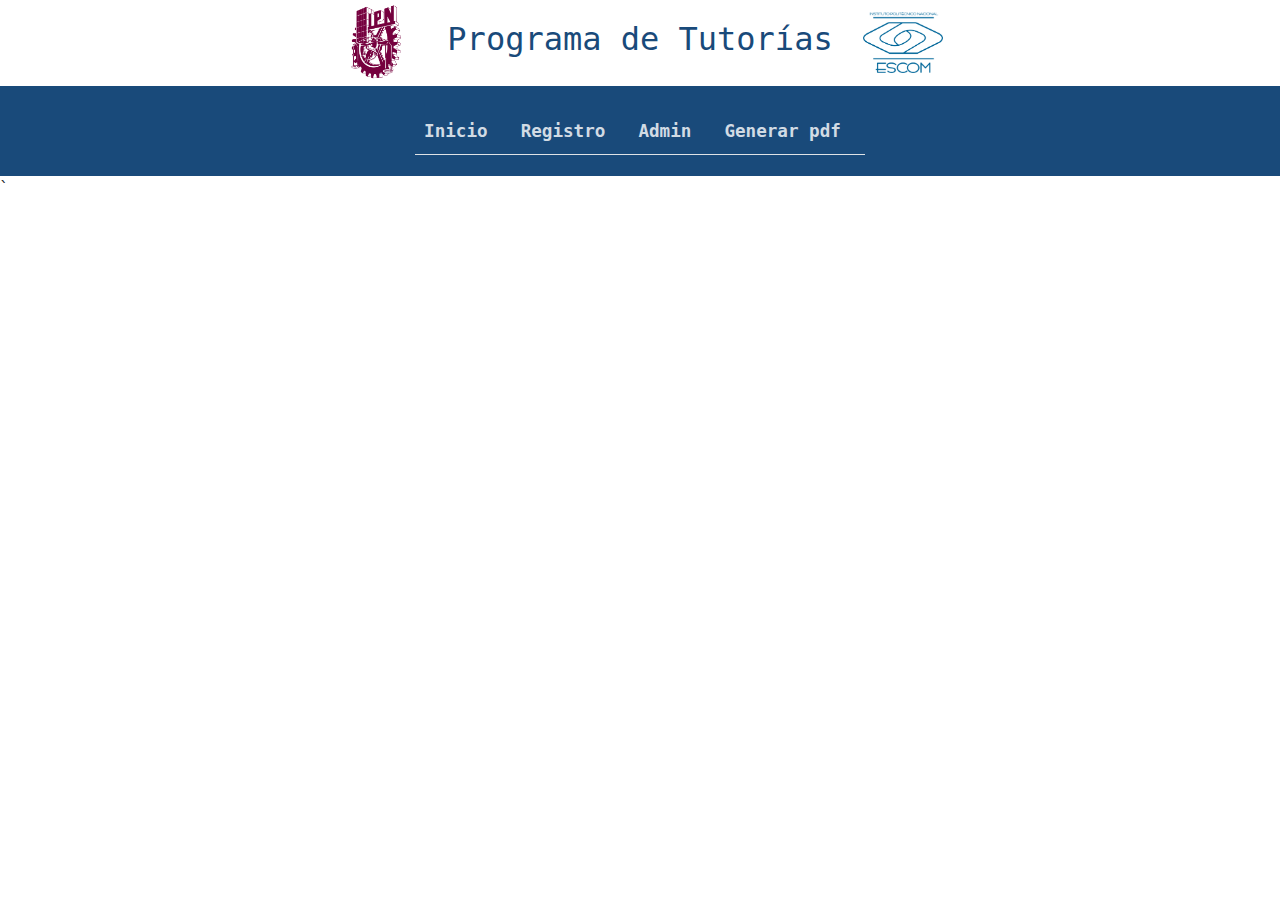
==== index.html @ 2e123101 "Agregando los cambios iniciales" ====
<!DOCTYPE html>
<html lang="en">
<head>
    <meta charset="UTF-8">
    <meta name="viewport" content="width=device-width, initial-scale=1.0">
    <title>Programa de Tutorías</title>
    <link href="https://cdn.jsdelivr.net/npm/bootstrap@5.3.3/dist/css/bootstrap.min.css" rel="stylesheet" integrity="sha384-QWTKZyjpPEjISv5WaRU9OFeRpok6YctnYmDr5pNlyT2bRjXh0JMhjY6hW+ALEwIH" crossorigin="anonymous">
    <script src="https://cdn.jsdelivr.net/npm/bootstrap@5.3.3/dist/js/bootstrap.bundle.min.js" integrity="sha384-YvpcrYf0tY3lHB60NNkmXc5s9fDVZLESaAA55NDzOxhy9GkcIdslK1eN7N6jIeHz" crossorigin="anonymous"></script>
    <link rel="stylesheet" href="assets/css/header.css">
    <link rel="stylesheet" href="assets/css/nav.css">
</head>
<body>
    <header>
        <div class="d-flex align-items-center justify-content-center">
            <img src="assets/images/ipn.png" alt="logo IPN"/>
            <h1 class="title" width="100%"">Programa de Tutorías</h1>
            <img src="assets/images/escom.png" alt="logo ESCOM""/>
        </div>
    </header>
    
    <nav class="navbar navbar-expand-sm nav-content" ng-controller="navSection">
        <div class="container d-flex justify-content-center">
            <button class="navbar-toggler" type="button" data-bs-toggle="collapse" data-bs-target="#collapsibleNavbar">
                <span class="navbar-toggler-icon"></span>
            </button>
            <div class="collapse navbar-collapse justify-content-center" id="collapsibleNavbar">
                <ul class="navbar-nav nav-tabs">
                    <li class="nav-item">
                        <a class="nav-link" href="#"><b>Inicio</b></a>
                    </li>
                    <li class="nav-item">
                        <a class="nav-link" href="#"><b>Registro</b></a>
                    </li>
                    <li class="nav-item">
                        <a class="nav-link" href="#"><b>Admin</b></a>
                    </li>
                    <li class="nav-item">
                        <a class="nav-link" href="#"><b>Generar pdf</b></a>
                    </li>
                </ul>
                </ul>
            </div>
        </div>
        </div>
      </nav>`

    <main>
    </main>

    <footer>
    </footer>
</body>
</html>
---- assets/css/header.css ----
:root {
    --color-1: #d1dbe4; /* Light Blue Grey */
    --color-2: #a3b7ca; /* Silver Lake Blue */
    --color-3: #7593af; /* Dark Sky Blue */
    --color-4: #476f95; /* Steel Blue */
    --color-5: #194a7a; /* Dark Cerulean */
    --bondi-blue: #1E91B3ff;
    --nav-font: "Courier Prime", monospace;
  }

header{
    min-height: 8vh;
}

header  h1{
    font-family: var(--nav-font);
    font-size: 2em;
    color: var(--color-5);
    padding: 10px;  
}

header img{
    width: 80px;
    margin-right: 20px;
    margin-left: 20px;
}
---- assets/css/nav.css ----
:root {
    --color-1: #d1dbe4; /* Light Blue Grey */
    --color-2: #a3b7ca; /* Silver Lake Blue */
    --color-3: #7593af; /* Dark Sky Blue */
    --color-4: #476f95; /* Steel Blue */
    --color-5: #194a7a; /* Dark Cerulean */
    --bondi-blue: #1E91B3ff;
    --nav-font: "Courier Prime", monospace;
  }
  
nav{
    min-height: 10vh;
    position: fixed;
    top: 0;
    width: 100%;
    z-index: 1000;
    background-color: var(--color-5);
}

.nav-link{
    cursor: pointer;
    font-family: var(--nav-font);
    font-size: 1.1em;
    color: var(--color-1);
    padding: 10px;
    margin-right: 15px;
}
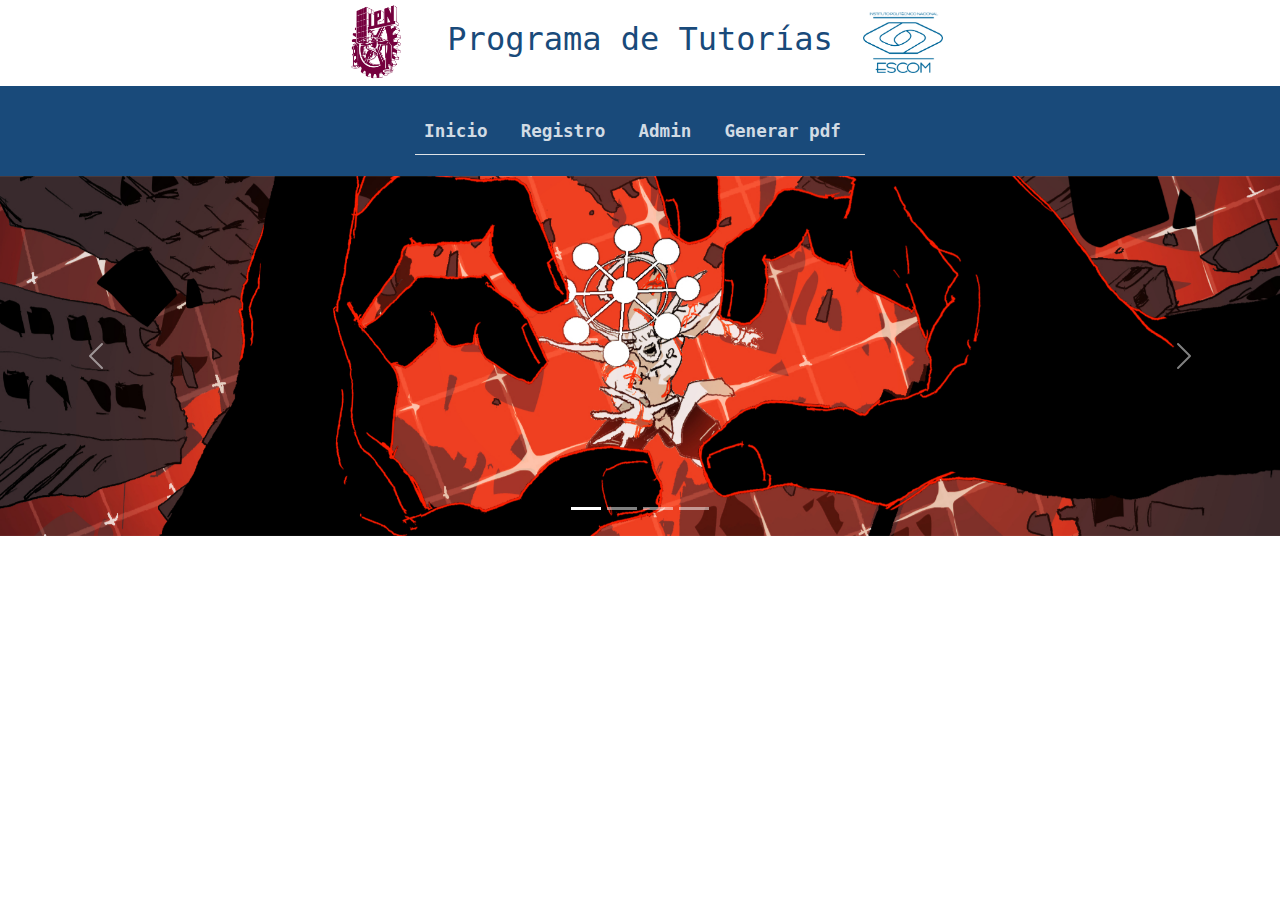
==== commit 2650ae5f: "Arreglando el fijado del navegador de la pagina" ====
--- a/index.html
+++ b/index.html
@@ -1,53 +1,103 @@
 <!DOCTYPE html>
 <html lang="en">
+
 <head>
     <meta charset="UTF-8">
     <meta name="viewport" content="width=device-width, initial-scale=1.0">
     <title>Programa de Tutorías</title>
-    <link href="https://cdn.jsdelivr.net/npm/bootstrap@5.3.3/dist/css/bootstrap.min.css" rel="stylesheet" integrity="sha384-QWTKZyjpPEjISv5WaRU9OFeRpok6YctnYmDr5pNlyT2bRjXh0JMhjY6hW+ALEwIH" crossorigin="anonymous">
-    <script src="https://cdn.jsdelivr.net/npm/bootstrap@5.3.3/dist/js/bootstrap.bundle.min.js" integrity="sha384-YvpcrYf0tY3lHB60NNkmXc5s9fDVZLESaAA55NDzOxhy9GkcIdslK1eN7N6jIeHz" crossorigin="anonymous"></script>
+    <link href="https://cdn.jsdelivr.net/npm/bootstrap@5.3.3/dist/css/bootstrap.min.css" rel="stylesheet"
+        integrity="sha384-QWTKZyjpPEjISv5WaRU9OFeRpok6YctnYmDr5pNlyT2bRjXh0JMhjY6hW+ALEwIH" crossorigin="anonymous">
+    <script src="https://cdn.jsdelivr.net/npm/bootstrap@5.3.3/dist/js/bootstrap.bundle.min.js"
+        integrity="sha384-YvpcrYf0tY3lHB60NNkmXc5s9fDVZLESaAA55NDzOxhy9GkcIdslK1eN7N6jIeHz"
+        crossorigin="anonymous"></script>
     <link rel="stylesheet" href="assets/css/header.css">
     <link rel="stylesheet" href="assets/css/nav.css">
+    <link rel="stylesheet" href="assets/css/main.css">
 </head>
+
 <body>
     <header>
         <div class="d-flex align-items-center justify-content-center">
-            <img src="assets/images/ipn.png" alt="logo IPN"/>
+            <img src="assets/images/ipn.png" alt="logo IPN" />
             <h1 class="title" width="100%"">Programa de Tutorías</h1>
-            <img src="assets/images/escom.png" alt="logo ESCOM""/>
+            <img src=" assets/images/escom.png" alt="logo ESCOM""/>
         </div>
     </header>
     
-    <nav class="navbar navbar-expand-sm nav-content" ng-controller="navSection">
-        <div class="container d-flex justify-content-center">
-            <button class="navbar-toggler" type="button" data-bs-toggle="collapse" data-bs-target="#collapsibleNavbar">
-                <span class="navbar-toggler-icon"></span>
-            </button>
-            <div class="collapse navbar-collapse justify-content-center" id="collapsibleNavbar">
-                <ul class="navbar-nav nav-tabs">
-                    <li class="nav-item">
-                        <a class="nav-link" href="#"><b>Inicio</b></a>
-                    </li>
-                    <li class="nav-item">
-                        <a class="nav-link" href="#"><b>Registro</b></a>
-                    </li>
-                    <li class="nav-item">
-                        <a class="nav-link" href="#"><b>Admin</b></a>
-                    </li>
-                    <li class="nav-item">
-                        <a class="nav-link" href="#"><b>Generar pdf</b></a>
-                    </li>
-                </ul>
-                </ul>
-            </div>
+    <nav class=" navbar navbar-expand-sm nav-content" ng-controller="navSection">
+                <div class="container d-flex justify-content-center">
+                    <button class="navbar-toggler" type="button" data-bs-toggle="collapse"
+                        data-bs-target="#collapsibleNavbar" aria-controls="collapsibleNavbar" aria-expanded="false"
+                        aria-label="Toggle navigation">
+                        <span class="navbar-toggler-icon"></span>
+                        <span class="navbar-toggler-text">Menú desplegable</span>
+                    </button>
+                    <div class="collapse navbar-collapse justify-content-center" id="collapsibleNavbar">
+                        <ul class="navbar-nav nav-tabs">
+                            <li class="nav-item">
+                                <a class="nav-link" href="#"><b>Inicio</b></a>
+                            </li>
+                            <li class="nav-item">
+                                <a class="nav-link" href="#"><b>Registro</b></a>
+                            </li>
+                            <li class="nav-item">
+                                <a class="nav-link" href="#"><b>Admin</b></a>
+                            </li>
+                            <li class="nav-item">
+                                <a class="nav-link" href="#"><b>Generar pdf</b></a>
+                            </li>
+                        </ul>
+                        </ul>
+                    </div>
+                </div>
         </div>
-        </div>
-      </nav>`
+        </nav>
 
-    <main>
-    </main>
+        <main>
+            <!-- Carrusel -->
+            <section id="home">
+                <div id="info-tutorias" class="carousel slide" data-bs-ride="carousel">
 
-    <footer>
-    </footer>
+                    <!-- Indicadores -->
+                    <div class="carousel-indicators">
+                        <button type="button" data-bs-target="#info-tutorias" data-bs-slide-to="0"
+                            class="active"></button>
+                        <button type="button" data-bs-target="#info-tutorias" data-bs-slide-to="1"></button>
+                        <button type="button" data-bs-target="#info-tutorias" data-bs-slide-to="2"></button>
+                        <button type="button" data-bs-target="#info-tutorias" data-bs-slide-to="3"></button>
+                    </div>
+
+                    <!-- El carrusel -->
+                    <div class="carousel-inner">
+                        <div class="carousel-item active">
+                            <img src="assets/images/test2.jpg" alt="voluntariado 1" class="d-block w-100">
+                        </div>
+                        <div class="carousel-item">
+                            <img src="assets/images/test2.jpg" alt="voluntariado 1" class="d-block w-100">
+                        </div>
+                        <div class="carousel-item">
+                            <img src="assets/images/test2.jpg" alt="voluntariado 1" class="d-block w-100">
+                        </div>
+                        <div class="carousel-item">
+                            <img src="assets/images/test2.jpg" alt="voluntariado 1" class="d-block w-100">
+                        </div>
+                    </div>
+                    <!-- Controles izquierdos y derechos -->
+                    <button class="carousel-control-prev" type="button" data-bs-target="#info-tutorias"
+                        data-bs-slide="prev">
+                        <span class="carousel-control-prev-icon"></span>
+                    </button>
+                    <button class="carousel-control-next" type="button" data-bs-target="#info-tutorias"
+                        data-bs-slide="next">
+                        <span class="carousel-control-next-icon"></span>
+                    </button>
+                </div>
+            </section>
+        </main>
+
+        <footer>
+        </footer>
+        <script src="assets/js/navbar.js"></script>
 </body>
+
 </html>--- a/assets/css/nav.css
+++ b/assets/css/nav.css
@@ -10,11 +10,21 @@
   
 nav{
     min-height: 10vh;
-    position: fixed;
-    top: 0;
     width: 100%;
     z-index: 1000;
     background-color: var(--color-5);
+}
+
+.fixed-nav{
+    position: fixed;
+    top: 0;
+    left: 0;
+    width: 100%;
+    z-index: 1000;
+}
+
+.top-bar{
+    top: 10vh;
 }
 
 .nav-link{
@@ -25,3 +35,25 @@
     padding: 10px;
     margin-right: 15px;
 }
+
+
+.navbar-toggler {
+    border: 2px solid var(--color-3); /* Add your custom border color and style */
+    border-radius: 5px; /* Optional: Add border radius */
+}
+
+.navbar-toggler-icon {
+    background-image: none; /* Remove default icon */
+}
+
+.navbar-toggler-icon::before {
+    content: '\2630'; /* Unicode for hamburger icon */
+    font-family: var(--nav-font);
+    font-size: 1rem;
+    color: var(--color-1); /* Change to your desired icon color */
+}
+
+.navbar-toggler-text {
+    font-size: 1rem;
+    color: var(--color-1); /* Change to your desired text color */
+}--- a/assets/css/main.css
+++ b/assets/css/main.css
@@ -0,0 +1,9 @@
+/* Carousel */
+.carousel-inner {
+    height: 40vh;
+}
+
+.carousel-inner img {
+    height: 40vh;
+    object-fit: cover;
+}
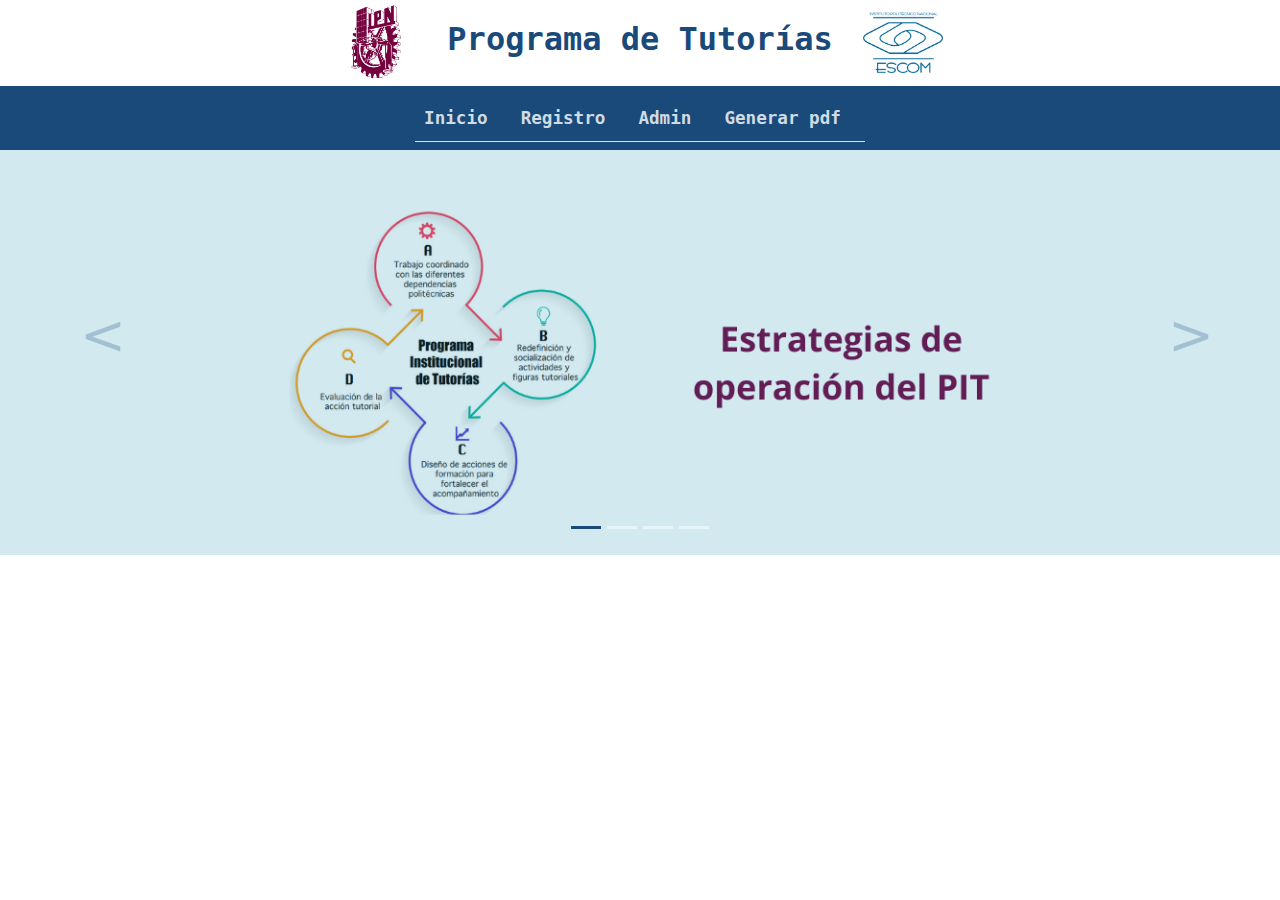
==== commit 3e3561f4: "Agregando cosas final" ====
--- a/index.html
+++ b/index.html
@@ -18,9 +18,9 @@
 <body>
     <header>
         <div class="d-flex align-items-center justify-content-center">
-            <img src="assets/images/ipn.png" alt="logo IPN" />
-            <h1 class="title" width="100%"">Programa de Tutorías</h1>
-            <img src=" assets/images/escom.png" alt="logo ESCOM""/>
+            <img src="assets/images/logos/ipn.png" alt="logo IPN" />
+            <h1 class="title" width="100%""><strong>Programa de Tutorías</strong></h1>
+            <img src=" assets/images/logos/escom.png" alt="logo ESCOM""/>
         </div>
     </header>
     
@@ -47,15 +47,13 @@
                                 <a class="nav-link" href="#"><b>Generar pdf</b></a>
                             </li>
                         </ul>
-                        </ul>
                     </div>
                 </div>
         </div>
         </nav>
-
-        <main>
+        <div id="main"></div>
             <!-- Carrusel -->
-            <section id="home">
+            <section id="slider">
                 <div id="info-tutorias" class="carousel slide" data-bs-ride="carousel">
 
                     <!-- Indicadores -->
@@ -70,16 +68,16 @@
                     <!-- El carrusel -->
                     <div class="carousel-inner">
                         <div class="carousel-item active">
-                            <img src="assets/images/test2.jpg" alt="voluntariado 1" class="d-block w-100">
+                            <img src="assets/images/tutorias_slider/estrategias.png" alt="Estrategias del PIT" class="d-block w-100">
                         </div>
                         <div class="carousel-item">
-                            <img src="assets/images/test2.jpg" alt="voluntariado 1" class="d-block w-100">
+                            <img src="assets/images/tutorias_slider/figuras.png" alt="Figuras participantes en el PIT" class="d-block w-100">
                         </div>
                         <div class="carousel-item">
-                            <img src="assets/images/test2.jpg" alt="voluntariado 1" class="d-block w-100">
+                            <img src="assets/images/tutorias_slider/p-accion.png" alt="Plan de acción del PIT" class="d-block w-100">
                         </div>
                         <div class="carousel-item">
-                            <img src="assets/images/test2.jpg" alt="voluntariado 1" class="d-block w-100">
+                            <img src="assets/images/tutorias_slider/intervencion.png" alt="Momentos d eintervención" class="d-block w-100">
                         </div>
                     </div>
                     <!-- Controles izquierdos y derechos -->
@@ -93,7 +91,15 @@
                     </button>
                 </div>
             </section>
-        </main>
+            <section class="" id="informacion">
+                <div id="objetivoG"></div>
+                <div id="objetivoE"></div>
+                <div id="modalidad"></div>
+                <div id="intervencion"></div>
+                <div id="modelosAtencion"></div>
+                <div id="areasIntervencion"></div>
+            </section>
+    </main>
 
         <footer>
         </footer>
--- a/assets/css/header.css
+++ b/assets/css/header.css
@@ -23,4 +23,24 @@
     width: 80px;
     margin-right: 20px;
     margin-left: 20px;
+}
+
+@media only screen and (max-width: 780px) and (min-width: 450px){
+    header  h1{
+        font-size: 1.3em;
+    }
+
+    header img{
+        width: 60px;
+    }
+}
+
+@media only screen and (max-width: 449px){
+    header  h1{
+        font-size: 1em;
+    }
+
+    header img{
+        width: 50px;
+    }
 }--- a/assets/css/nav.css
+++ b/assets/css/nav.css
@@ -9,7 +9,7 @@
   }
   
 nav{
-    min-height: 10vh;
+    min-height: 7vh;
     width: 100%;
     z-index: 1000;
     background-color: var(--color-5);
@@ -36,24 +36,26 @@
     margin-right: 15px;
 }
 
-
 .navbar-toggler {
-    border: 2px solid var(--color-3); /* Add your custom border color and style */
-    border-radius: 5px; /* Optional: Add border radius */
-}
-
-.navbar-toggler-icon {
-    background-image: none; /* Remove default icon */
-}
-
-.navbar-toggler-icon::before {
-    content: '\2630'; /* Unicode for hamburger icon */
-    font-family: var(--nav-font);
-    font-size: 1rem;
-    color: var(--color-1); /* Change to your desired icon color */
+    border: 1px solid var(--color-3);
+    border-radius: 5px; 
 }
 
 .navbar-toggler-text {
     font-size: 1rem;
-    color: var(--color-1); /* Change to your desired text color */
+    color: var(--color-1); 
+}
+
+.navbar-toggler-icon {
+    background-image: url("data:image/svg+xml;charset=utf8,%3Csvg viewBox='0 0 32 32' xmlns='http://www.w3.org/2000/svg'%3E%3Cpath stroke='rgba(255,255,255, 0.5)' stroke-width='2' stroke-linecap='round' stroke-miterlimit='10' d='M4 8h24M4 16h24M4 24h24'/%3E%3C/svg%3E");
+  }
+  
+  .navbar-toggler:focus,
+  .navbar-toggler:active {
+      outline: none;
+      box-shadow: none;
+  }  
+
+@media only screen and (max-width: 575px){
+.nav-link{font-size: 0.8em;}
 }--- a/assets/css/main.css
+++ b/assets/css/main.css
@@ -1,9 +1,84 @@
-/* Carousel */
+:root {
+    --color-1: #d1dbe4; /* Light Blue Grey */
+    --color-2: #a3b7ca; /* Silver Lake Blue */
+    --color-3: #7593af; /* Dark Sky Blue */
+    --color-4: #476f95; /* Steel Blue */
+    --color-5: #194a7a; /* Dark Cerulean */
+    --bondi-blue: #1E91B3ff;
+    --nav-font: "Courier Prime", monospace;
+  }
+
+/* Carrusel de imagenes */
 .carousel-inner {
-    height: 40vh;
+    height: 45vh;
+    background-color: var(--bondi-blue);
 }
 
 .carousel-inner img {
-    height: 40vh;
+    height: 45vh;
     object-fit: cover;
+    opacity: 0.8;
 }
+
+.carousel-indicators .active{
+    background-color: var(--color-5);
+}
+
+
+.carousel-control-prev-icon,
+.carousel-control-next-icon {
+  height: 10vh ;
+  background-size: 100%, 100%;
+  background-image: none;
+  line-height: 1; 
+}
+
+.carousel-control-next-icon:after
+{
+  content: '>';
+  opacity: 0.5;
+  font-size: 55px;
+  color: var(--color-5);
+}
+
+.carousel-control-prev-icon:after {
+  content: '<';
+  opacity: 0.5;
+  font-size: 55px;
+  color: var(--color-5);
+}
+
+@media only screen and (max-width: 780px) and (min-width: 460px) {
+    .carousel-inner {
+        height: 35vh;
+    }
+    
+    .carousel-inner img {
+        height: 35vh;
+    }
+    .carousel-control-next-icon:after, 
+    .carousel-control-prev-icon:after
+    {
+        font-size: 40px;
+    }
+}
+
+
+@media only screen and (max-width: 465px){
+    .carousel-inner {
+        height: 25vh;
+    }
+    
+    .carousel-inner img {
+        height: 25vh;
+    }
+    .carousel-control-next-icon:after, 
+    .carousel-control-prev-icon:after
+    {
+        font-size: 25px;
+    }
+    .carousel-control-prev-icon,
+    .carousel-control-next-icon {
+        height: 5vh ;
+    }
+}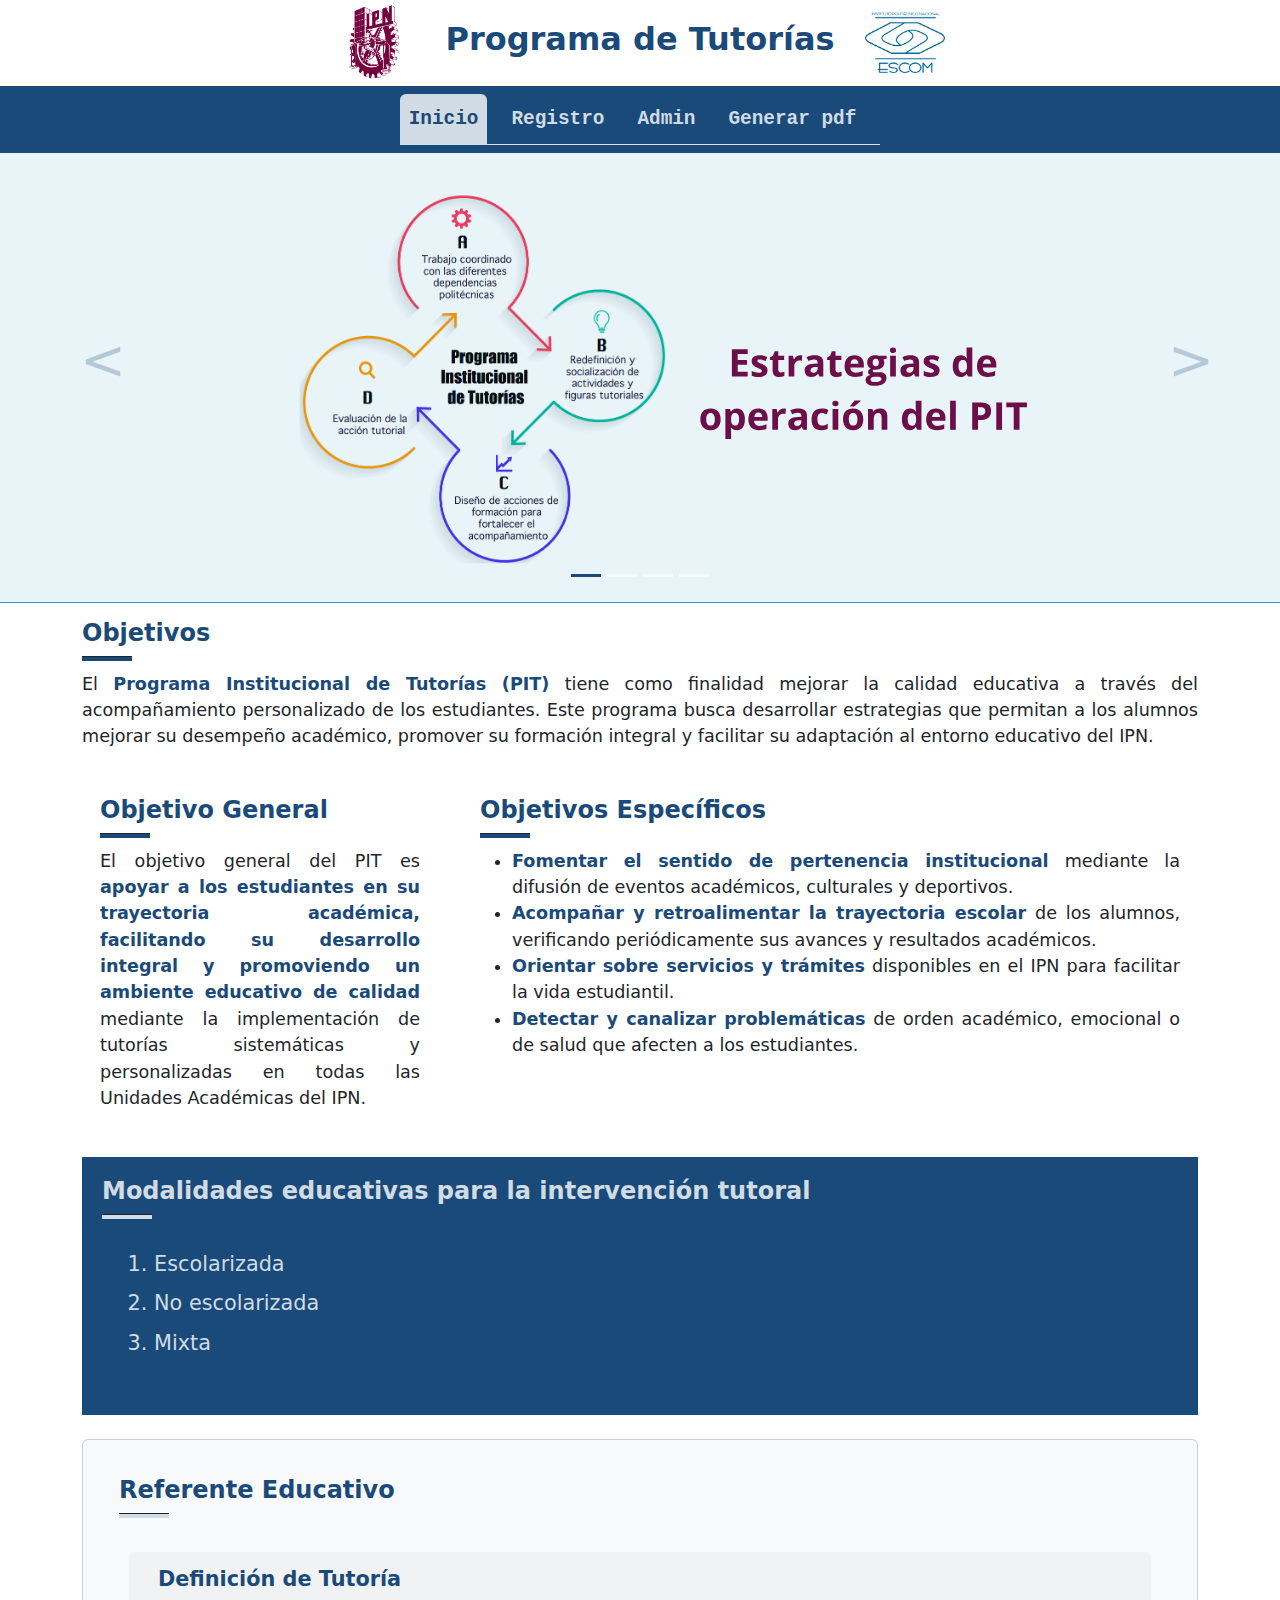
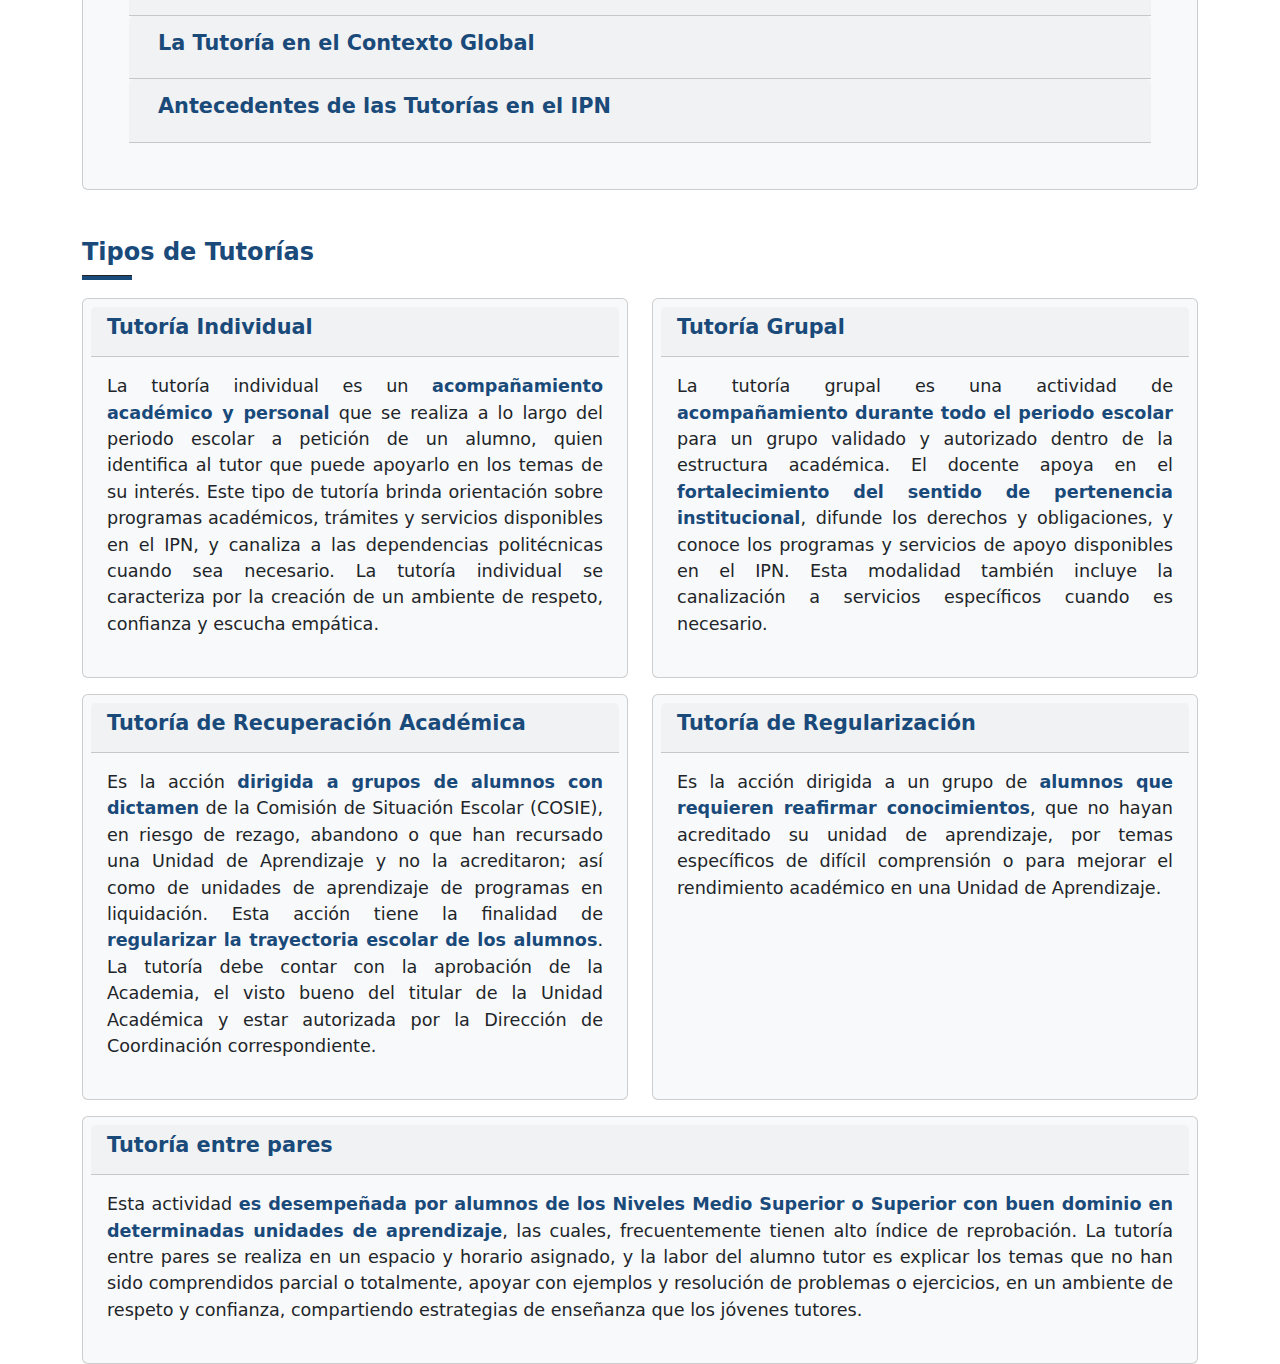
==== commit 1f13c7cd: "Login de usuario" ====
--- a/index.html
+++ b/index.html
@@ -12,7 +12,8 @@
         crossorigin="anonymous"></script>
     <link rel="stylesheet" href="assets/css/header.css">
     <link rel="stylesheet" href="assets/css/nav.css">
-    <link rel="stylesheet" href="assets/css/main.css">
+    <link rel="stylesheet" href="assets/css/slider.css">
+    <link rel="stylesheet" href="assets/css/content.css">
 </head>
 
 <body>
@@ -34,14 +35,14 @@
                     </button>
                     <div class="collapse navbar-collapse justify-content-center" id="collapsibleNavbar">
                         <ul class="navbar-nav nav-tabs">
-                            <li class="nav-item">
-                                <a class="nav-link" href="#"><b>Inicio</b></a>
+                            <li class="nav-item nav-item-active">
+                                <a class="nav-link" href="index.html"><b>Inicio</b></a>
                             </li>
                             <li class="nav-item">
                                 <a class="nav-link" href="#"><b>Registro</b></a>
                             </li>
                             <li class="nav-item">
-                                <a class="nav-link" href="#"><b>Admin</b></a>
+                                <a class="nav-link" href="pantallas/form_admin.html"><b>Admin</b></a>
                             </li>
                             <li class="nav-item">
                                 <a class="nav-link" href="#"><b>Generar pdf</b></a>
@@ -49,61 +50,372 @@
                         </ul>
                     </div>
                 </div>
-        </div>
-        </nav>
-        <div id="main"></div>
-            <!-- Carrusel -->
-            <section id="slider">
-                <div id="info-tutorias" class="carousel slide" data-bs-ride="carousel">
-
-                    <!-- Indicadores -->
-                    <div class="carousel-indicators">
-                        <button type="button" data-bs-target="#info-tutorias" data-bs-slide-to="0"
-                            class="active"></button>
-                        <button type="button" data-bs-target="#info-tutorias" data-bs-slide-to="1"></button>
-                        <button type="button" data-bs-target="#info-tutorias" data-bs-slide-to="2"></button>
-                        <button type="button" data-bs-target="#info-tutorias" data-bs-slide-to="3"></button>
-                    </div>
-
-                    <!-- El carrusel -->
-                    <div class="carousel-inner">
-                        <div class="carousel-item active">
-                            <img src="assets/images/tutorias_slider/estrategias.png" alt="Estrategias del PIT" class="d-block w-100">
-                        </div>
-                        <div class="carousel-item">
-                            <img src="assets/images/tutorias_slider/figuras.png" alt="Figuras participantes en el PIT" class="d-block w-100">
-                        </div>
-                        <div class="carousel-item">
-                            <img src="assets/images/tutorias_slider/p-accion.png" alt="Plan de acción del PIT" class="d-block w-100">
-                        </div>
-                        <div class="carousel-item">
-                            <img src="assets/images/tutorias_slider/intervencion.png" alt="Momentos d eintervención" class="d-block w-100">
-                        </div>
-                    </div>
-                    <!-- Controles izquierdos y derechos -->
-                    <button class="carousel-control-prev" type="button" data-bs-target="#info-tutorias"
-                        data-bs-slide="prev">
-                        <span class="carousel-control-prev-icon"></span>
-                    </button>
-                    <button class="carousel-control-next" type="button" data-bs-target="#info-tutorias"
-                        data-bs-slide="next">
-                        <span class="carousel-control-next-icon"></span>
-                    </button>
-                </div>
-            </section>
-            <section class="" id="informacion">
-                <div id="objetivoG"></div>
-                <div id="objetivoE"></div>
-                <div id="modalidad"></div>
-                <div id="intervencion"></div>
-                <div id="modelosAtencion"></div>
-                <div id="areasIntervencion"></div>
-            </section>
+    </nav>
+
+    <main>
+                    <!-- Carrusel -->
+                    <section id="slider">
+                        <div id="info-tutorias" class="carousel slide" data-bs-ride="carousel">
+
+                            <!-- Indicadores -->
+                            <div class="carousel-indicators">
+                                <button type="button" data-bs-target="#info-tutorias" data-bs-slide-to="0"
+                                    class="active"></button>
+                                <button type="button" data-bs-target="#info-tutorias" data-bs-slide-to="1"></button>
+                                <button type="button" data-bs-target="#info-tutorias" data-bs-slide-to="2"></button>
+                                <button type="button" data-bs-target="#info-tutorias" data-bs-slide-to="3"></button>
+                            </div>
+
+                            <!-- El carrusel -->
+                            <div class="carousel-inner">
+                                <div class="carousel-item active">
+                                    <img src="assets/images/tutorias_slider/estrategias.svg" alt="Estrategias del PIT"
+                                        class="d-block w-100">
+                                </div>
+                                <div class="carousel-item">
+                                    <img src="assets/images/tutorias_slider/figuras.svg"
+                                        alt="Figuras participantes en el PIT" class="d-block w-100">
+                                </div>
+                                <div class="carousel-item">
+                                    <img src="assets/images/tutorias_slider/p-accion.svg" alt="Plan de acción del PIT"
+                                        class="d-block w-100">
+                                </div>
+                                <div class="carousel-item">
+                                    <img src="assets/images/tutorias_slider/intervencion.svg"
+                                        alt="Momentos d eintervención" class="d-block w-100">
+                                </div>
+                            </div>
+                            <!-- Controles izquierdos y derechos -->
+                            <button class="carousel-control-prev" type="button" data-bs-target="#info-tutorias"
+                                data-bs-slide="prev">
+                                <span class="carousel-control-prev-icon"></span>
+                            </button>
+                            <button class="carousel-control-next" type="button" data-bs-target="#info-tutorias"
+                                data-bs-slide="next">
+                                <span class="carousel-control-next-icon"></span>
+                            </button>
+                        </div>
+                    </section>
+
+                    <section class="container" id="informacion">
+                        <div id="objetivos" class="pt-3">
+                            <h2>Objetivos</h2>
+                            <hr>
+                            <p>El <strong>Programa Institucional de Tutorías (PIT)</strong> tiene como finalidad mejorar
+                                la calidad
+                                educativa a través del acompañamiento personalizado de los estudiantes. Este programa
+                                busca
+                                desarrollar estrategias que permitan a los alumnos mejorar su desempeño académico,
+                                promover su
+                                formación integral y facilitar su adaptación al entorno educativo del IPN.</p>
+                        </div>
+
+                        <div class="row">
+                            <div id="objetivo-general" class="col-md-4">
+                                <h2>Objetivo General</h2>
+                                <hr>
+                                <p>El objetivo general del PIT es <strong>apoyar a los estudiantes en su trayectoria
+                                        académica,
+                                        facilitando su desarrollo integral y promoviendo un ambiente educativo de
+                                        calidad</strong>
+                                    mediante la implementación de tutorías sistemáticas y personalizadas en todas las
+                                    Unidades
+                                    Académicas del IPN.</p>
+                            </div>
+
+                            <div id="objetivos-especificos" class="col-md-8">
+                                <h2>Objetivos Específicos</h2>
+                                <hr>
+                                <ul>
+                                    <li><strong>Fomentar el sentido de pertenencia institucional</strong> mediante la
+                                        difusión de
+                                        eventos académicos, culturales y deportivos.</li>
+                                    <li><strong>Acompañar y retroalimentar la trayectoria escolar</strong> de los
+                                        alumnos,
+                                        verificando
+                                        periódicamente sus avances y resultados académicos.</li>
+                                    <li><strong>Orientar sobre servicios y trámites</strong> disponibles en el IPN para
+                                        facilitar la
+                                        vida estudiantil.</li>
+                                    <li><strong>Detectar y canalizar problemáticas</strong> de orden académico,
+                                        emocional o de salud
+                                        que
+                                        afecten a los estudiantes.</li>
+                                </ul>
+                            </div>
+                        </div>
+
+                        <div class="" id="modalidad">
+                            <h2>Modalidades educativas para la intervención tutoral</h2>
+                            <hr class="hr-white">
+                            <div class="modalidades">
+                                <ol class="">
+                                    <li>Escolarizada</li>
+                                    <li>No escolarizada</li>
+                                    <li>Mixta</li>
+                                </ol>
+                            </div>
+                        </div>
+                    </section>
+
+                    <section class="container" id="definiciones">
+                        <div class="pt-4" id="referente-educativo">
+                            <div class="card p-3 bg-light">
+
+                                <div class="title_r">
+                                    <h2>Referente Educativo</h2>
+                                    <hr class="hr-white">
+                                </div>
+                                <div class="referente_content pt-1">
+                                    <div id="definicion-de-tutoria">
+                                        <div class="card-header">
+                                            <a class="btn" data-bs-toggle="collapse" href="#collapseOne">
+                                                <h2>Definición de Tutoría</h2>
+                                            </a>
+                                        </div>
+                                        <div id="collapseOne" class="collapse" data-bs-parent="#referente-educativo">
+                                            <div class="card-body">
+                                                <p>
+                                                    De acuerdo con la ANUIES (2012), la tutoría para los estudiantes del
+                                                    nivel
+                                                    superior pretende significar un <strong>acompañamiento
+                                                        personalizado</strong>, es
+                                                    decir, esta acción refiere la atención que un profesor capacitado
+                                                    como tutor realiza
+                                                    sobre el estudiante, con el propósito de que éste alcance su pleno
+                                                    desarrollo, en
+                                                    cuanto a su crecimiento y madurez, y a la manifestación de actitudes
+                                                    de responsabilidad
+                                                    y de libertad.
+                                                </p>
+                                                <p>
+                                                    Así mismo, Moncada y Gómez (2013), consideran que, en los niveles
+                                                    educativos medio
+                                                    superior y superior, la tutoría ejerce un papel fundamental al
+                                                    propiciar un
+                                                    aprendizaje autónomo que haga posible que el alumno, de manera
+                                                    independiente,
+                                                    llegue a construir el conocimiento e interpretar funcionalmente el
+                                                    contexto que habita.
+                                                </p>
+                                                <p>
+                                                    Identificando además que los propósitos centrales de la tutoría para
+                                                    un
+                                                    acompañamiento eficaz y útil son: motivar la reflexión, el diálogo,
+                                                    la autonomía y la
+                                                    crítica, así como el desarrollo de estrategias para el aprendizaje,
+                                                    la participación en
+                                                    órganos estudiantiles y explorar los recursos formativos
+                                                    curriculares y
+                                                    extracurriculares. El tutor además necesita conducir con espíritu
+                                                    crítico y profesional
+                                                    el uso de nuevas tecnologías para manejar de manera eficiente y
+                                                    expedita las diversas
+                                                    tareas que debe realizar el alumno. En su carácter de orientador,
+                                                    animado por la
+                                                    obtención de logros, el tutor debe asesorar sobre los métodos
+                                                    particulares de trabajo y
+                                                    personalizar, conforme a las particularidades del alumno, su sistema
+                                                    de estudio.
+                                                </p>
+                                                <p>
+                                                    También deberá de ser capaz de identificar tempranamente las
+                                                    situaciones de carencia o
+                                                    conflicto que vive el alumno para tratar de abordar estas
+                                                    condiciones, subsanar las que
+                                                    sean factibles y permitir que el desempeño del alumno sea el
+                                                    esperado por él y por la
+                                                    institución, con el propósito de evitar el fracaso, la deserción o
+                                                    el abandono escolar.
+                                                    De igual modo, el tutor tiene la tarea de plantear estrategias
+                                                    didácticas que permitan
+                                                    al alumno aprender a hacer de forma colaborativa.
+                                                </p>
+                                            </div>
+                                        </div>
+                                    </div>
+
+                                    <div id="tutoria-contexto-global">
+                                        <div class="card-header">
+                                            <a class="btn" data-bs-toggle="collapse" href="#collapseTwo">
+                                                <h2>La Tutoría en el Contexto Global</h2>
+                                            </a>
+                                        </div>
+                                        <div id="collapseTwo" class="collapse" data-bs-parent="#referente-educativo">
+                                            <div class="card-body">
+                                                <p>
+                                                    A nivel global, la tutoría es esencial en la educación superior para
+                                                    facilitar la
+                                                    adaptación de los estudiantes a su entorno, impulsar su desarrollo
+                                                    integral y garantizar
+                                                    el uso adecuado de los recursos educativos. Se considera un factor
+                                                    de calidad que
+                                                    contribuye significativamente al proceso de aprendizaje y formación
+                                                    continua.
+                                                </p>
+                                            </div>
+                                        </div>
+                                    </div>
+
+                                    <div id="antecedentes-tutorias-ipn">
+                                        <div class="card-header">
+                                            <a class="btn" data-bs-toggle="collapse" href="#collapseThree">
+                                                <h2>Antecedentes de las Tutorías en el IPN</h2>
+                                            </a>
+                                        </div>
+                                        <div id="collapseThree" class="collapse" data-bs-parent="#referente-educativo">
+                                            <div class="card-body">
+                                                <p>En <strong>2002</strong>, el Instituto Politécnico Nacional (IPN)
+                                                    <strong>implementó el Programa Institucional de Tutorías
+                                                        (PIT) en todas sus Unidades Académicas</strong>, coordinado por
+                                                    la Secretaría
+                                                    Académica. Este programa tenía como objetivo asignar tutores a los
+                                                    estudiantes becados para mejorar su desempeño y asegurar la
+                                                    finalización oportuna de sus estudios.
+                                                </p>
+
+                                                <p>En <strong>2003, se amplió el PIT</strong> para hacer un seguimiento
+                                                    continuo de los
+                                                    estudiantes desde su ingreso hasta su egreso, con el fin de mejorar
+                                                    los indicadores de permanencia, aprovechamiento y titulación en un
+                                                    contexto educativo más flexible y con diversas estrategias de
+                                                    aprendizaje.</p>
+
+                                                <p>En <strong>2004, se formalizó el PIT con la creación del Comité de
+                                                        Evaluación
+                                                        y Seguimiento del PIT (CEySPIT)</strong> y, posteriormente, se
+                                                    establecieron
+                                                    comités similares en cada Unidad Académica. A pesar de los logros
+                                                    evidentes del programa, se reconoció la necesidad de redirigir los
+                                                    esfuerzos hacia metas y estrategias institucionales que aseguren
+                                                    acciones sistematizadas de planeación, operación, seguimiento y
+                                                    evaluación, de acuerdo con las necesidades actuales del proceso
+                                                    educativo.</p>
+
+                                            </div>
+                                        </div>
+                                    </div>
+                                </div>
+                            </div>
+                        </div>
+                    </section>
+
+                    <section class="container" id="tipo-tutorias">
+                        <div class="pt-5">
+                            <h2>Tipos de Tutorías</h2>
+                            <hr>
+                        </div>
+                        <div class="row">
+                            <div class="col-md-6 pt-2">
+                                <div class="card h-100 p-2 bg-light">
+                                    <div class="card-header">
+                                        <h2>Tutoría Individual</h2>
+                                    </div>
+                                    <div class="card-body">
+                                        <p>La tutoría individual es un <strong>acompañamiento académico y
+                                                personal</strong>
+                                            que se
+                                            realiza a lo largo del periodo escolar a petición de un alumno, quien
+                                            identifica al tutor
+                                            que puede apoyarlo en los temas de su interés. Este tipo de tutoría
+                                            brinda
+                                            orientación
+                                            sobre programas académicos, trámites y servicios disponibles en el IPN,
+                                            y
+                                            canaliza a las
+                                            dependencias politécnicas cuando sea necesario. La tutoría individual se
+                                            caracteriza por la
+                                            creación de un ambiente de respeto, confianza y escucha empática.</p>
+                                    </div>
+                                </div>
+                            </div>
+                            <div class="col-md-6 pt-2">
+                                <div class="card h-100 p-2 bg-light">
+                                    <div class="card-header">
+                                        <h2>Tutoría Grupal</h2>
+                                    </div>
+                                    <div class="card-body">
+                                        <p>La tutoría grupal es una actividad de <strong> acompañamiento durante todo el
+                                                periodo
+                                                escolar </strong> para
+                                            un grupo validado y autorizado dentro de la estructura académica. El
+                                            docente
+                                            apoya en el
+                                            <strong>fortalecimiento del sentido de pertenencia institucional</strong>,
+                                            difunde los
+                                            derechos y
+                                            obligaciones, y conoce los programas y servicios de apoyo disponibles en
+                                            el
+                                            IPN. Esta
+                                            modalidad también incluye la canalización a servicios específicos cuando
+                                            es
+                                            necesario.
+                                        </p>
+                                    </div>
+                                </div>
+                            </div>
+                            <div class="col-md-6 pt-3">
+                                <div class="card h-100 p-2 bg-light">
+                                    <div class="card-header">
+                                        <h2>Tutoría de Recuperación Académica</h2>
+                                    </div>
+                                    <div class="card-body">
+                                        <p>Es la acción <strong>dirigida a grupos de alumnos con dictamen</strong> 
+                                            de la Comisión de
+                                            Situación Escolar (COSIE), en riesgo de rezago, abandono o que han recursado
+                                            una Unidad de Aprendizaje y no la acreditaron; así como de unidades de
+                                            aprendizaje de programas en liquidación. Esta acción tiene la finalidad de
+                                          <strong>  regularizar la
+                                            trayectoria escolar de los alumnos</strong>. La tutoría debe contar con la aprobación
+                                            de la
+                                            Academia, el visto bueno del titular de la Unidad Académica y estar
+                                            autorizada por la
+                                            Dirección de Coordinación correspondiente.</p>
+                                    </div>
+                                </div>
+                            </div>
+                            <div class="col-md-6 pt-3">
+                                <div class="card h-100 p-2 bg-light">
+                                    <div class="card-header">
+                                        <h2>Tutoría de Regularización</h2>
+                                    </div>
+                                    <div class="card-body">
+                                        <p>Es la acción dirigida a un grupo de <strong>alumnos que requieren reafirmar
+                                            conocimientos</strong>,
+                                            que no hayan acreditado su unidad de aprendizaje, por temas
+                                            específicos de difícil comprensión o para mejorar el rendimiento académico
+                                            en una Unidad
+                                            de Aprendizaje.</p>
+                                    </div>
+                                </div>
+                            </div>
+                            <div class="col-md-12 pt-3">
+                                <div class="card h-100 p-2 bg-light">
+                                    <div class="card-header">
+                                        <h2>Tutoría entre pares</h2>
+                                    </div>
+                                    <div class="card-body">
+                                        <p>Esta actividad <strong>es desempeñada por alumnos de los Niveles Medio Superior o
+                                            Superior con buen dominio en determinadas unidades de aprendizaje</strong>, las
+                                            cuales,
+                                            frecuentemente tienen alto índice de reprobación. La tutoría entre pares se
+                                            realiza
+                                            en un espacio y horario asignado, y la labor del alumno tutor es explicar
+                                            los temas
+                                            que no han sido comprendidos parcial o totalmente, apoyar con ejemplos y
+                                            resolución de problemas o ejercicios, en un ambiente de respeto y confianza,
+                                            compartiendo estrategias de enseñanza que los jóvenes tutores.</p>
+                                    </div>
+                                </div>
+                            </div>
+                        </div>
+                    </section>
+
     </main>
 
-        <footer>
-        </footer>
-        <script src="assets/js/navbar.js"></script>
+    <footer>
+    </footer>
+    <script src="assets/js/navbar.js"></script>
 </body>
 
 </html>--- a/assets/css/header.css
+++ b/assets/css/header.css
@@ -5,7 +5,6 @@
     --color-4: #476f95; /* Steel Blue */
     --color-5: #194a7a; /* Dark Cerulean */
     --bondi-blue: #1E91B3ff;
-    --nav-font: "Courier Prime", monospace;
   }
 
 header{
@@ -13,7 +12,6 @@
 }
 
 header  h1{
-    font-family: var(--nav-font);
     font-size: 2em;
     color: var(--color-5);
     padding: 10px;  
--- a/assets/css/nav.css
+++ b/assets/css/nav.css
@@ -36,6 +36,15 @@
     margin-right: 15px;
 }
 
+.nav-item:hover,
+.nav-item-active
+{
+    .nav-link{
+        background-color: var(--color-1);
+        color: var(--color-5)
+    }
+}
+
 .navbar-toggler {
     border: 1px solid var(--color-3);
     border-radius: 5px; 
--- a/assets/css/slider.css
+++ b/assets/css/slider.css
@@ -0,0 +1,84 @@
+:root {
+    --color-1: #d1dbe4; /* Light Blue Grey */
+    --color-2: #a3b7ca; /* Silver Lake Blue */
+    --color-3: #7593af; /* Dark Sky Blue */
+    --color-4: #476f95; /* Steel Blue */
+    --color-5: #194a7a; /* Dark Cerulean */
+    --bondi-blue: #1E91B3ff;
+    --nav-font: "Courier Prime", monospace;
+  }
+
+/* Carrusel de imagenes */
+.carousel-inner {
+    height: 50vh;
+    background-color: var(--bondi-blue);
+}
+
+.carousel-inner img {
+    height: 50vh;
+    object-fit: cover;
+    opacity: 0.9;
+}
+
+.carousel-indicators .active{
+    background-color: var(--color-5);
+}
+
+
+.carousel-control-prev-icon,
+.carousel-control-next-icon {
+  height: 10vh ;
+  background-size: 100%, 100%;
+  background-image: none;
+  line-height: 1; 
+}
+
+.carousel-control-next-icon:after
+{
+  content: '>';
+  opacity: 0.5;
+  font-size: 55px;
+  color: var(--color-5);
+}
+
+.carousel-control-prev-icon:after {
+  content: '<';
+  opacity: 0.5;
+  font-size: 55px;
+  color: var(--color-5);
+}
+
+@media only screen and (max-width: 780px) and (min-width: 460px) {
+    .carousel-inner {
+        height: 35vh;
+    }
+    
+    .carousel-inner img {
+        height: 35vh;
+    }
+    .carousel-control-next-icon:after, 
+    .carousel-control-prev-icon:after
+    {
+        font-size: 40px;
+    }
+}
+
+
+@media only screen and (max-width: 465px){
+    .carousel-inner {
+        height: 25vh;
+    }
+    
+    .carousel-inner img {
+        height: 25vh;
+    }
+    .carousel-control-next-icon:after, 
+    .carousel-control-prev-icon:after
+    {
+        font-size: 25px;
+    }
+    .carousel-control-prev-icon,
+    .carousel-control-next-icon {
+        height: 5vh ;
+    }
+}--- a/assets/css/content.css
+++ b/assets/css/content.css
@@ -0,0 +1,88 @@
+:root {
+    --color-1: #d1dbe4; /* Light Blue Grey */
+    --color-2: #a3b7ca; /* Silver Lake Blue */
+    --color-3: #7593af; /* Dark Sky Blue */
+    --color-4: #476f95; /* Steel Blue */
+    --color-5: #194a7a; /* Dark Cerulean */
+    --bondi-blue: #1E91B3ff;
+    --nav-font: "Courier Prime", monospace;
+  }
+
+br{
+    background-color: black;
+}
+
+h2 + hr{
+    background-color: var(--color-5);
+    opacity: 1;
+    width: 50px;
+    height:5px;
+    padding: 0;
+    margin: 0;
+    margin-bottom: 10px;
+}
+
+div > h2{
+    color: var(--color-5);
+    font-size: 1.5em;
+    font-weight: bold;
+}
+
+p, li{
+    text-align: justify;
+    font-size: 1.1em;
+}
+
+strong{
+    color: var(--color-5);
+}
+
+#objetivo-general, #objetivos-especificos{
+    padding: 30px;
+}
+
+#modalidad{
+    padding: 20px;
+    background-color: var(--color-5);
+}
+
+.hr-white{
+    background-color: var(--color-1);
+}
+
+#modalidad h2, #modalidad li{
+    color: var(--color-1);
+}
+
+
+.modalidades{
+    padding: 20px;
+}
+
+.modalidades{
+    padding: 20px;
+}
+
+.modalidades li{
+    font-size: 1.3rem;
+    margin-bottom: 8px;
+}
+
+.title_r{
+    padding: 20px;
+}
+
+.referente_content{
+    padding: 30px;
+}
+
+.referente_content > div > h2 {
+    font-size: 1.3rem;
+}
+
+.card-header h2{
+    text-align: left;
+    color: var(--color-5);
+    font-size: 1.3em;
+    font-weight: bold;
+}
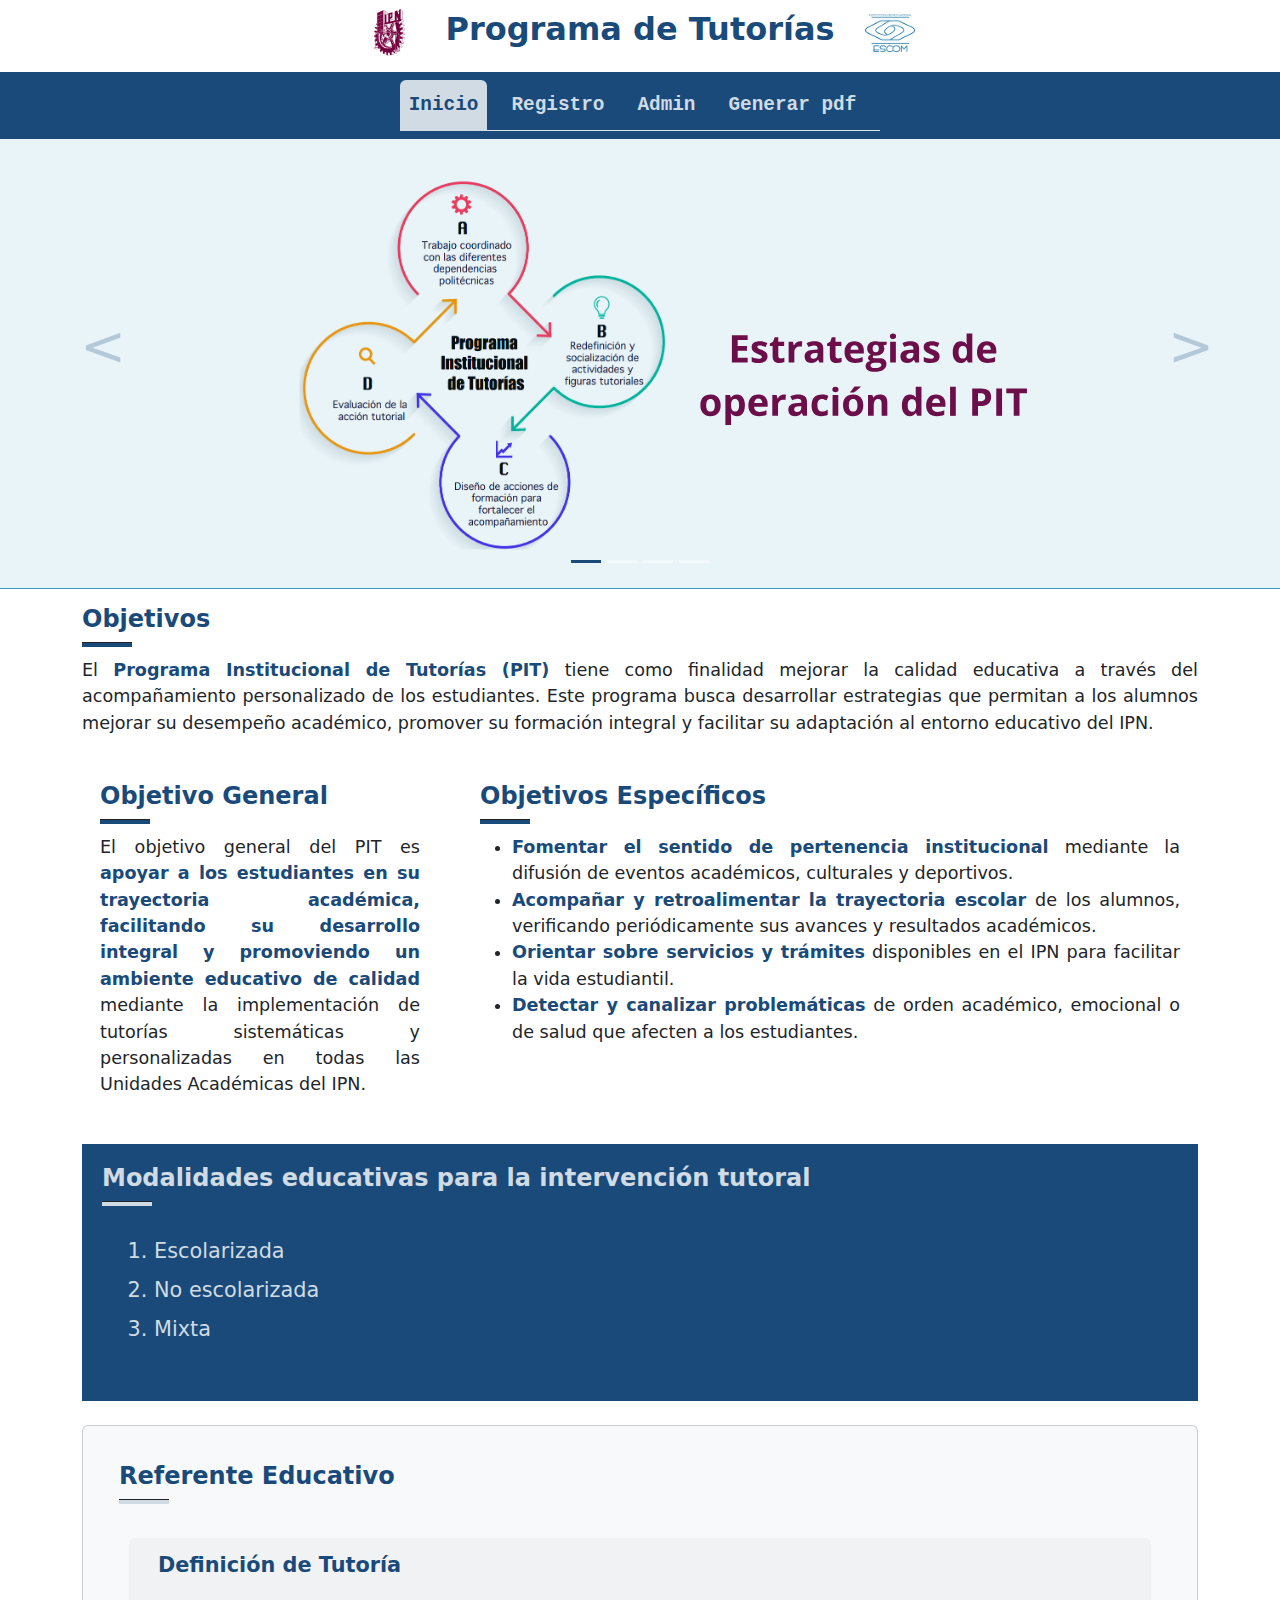
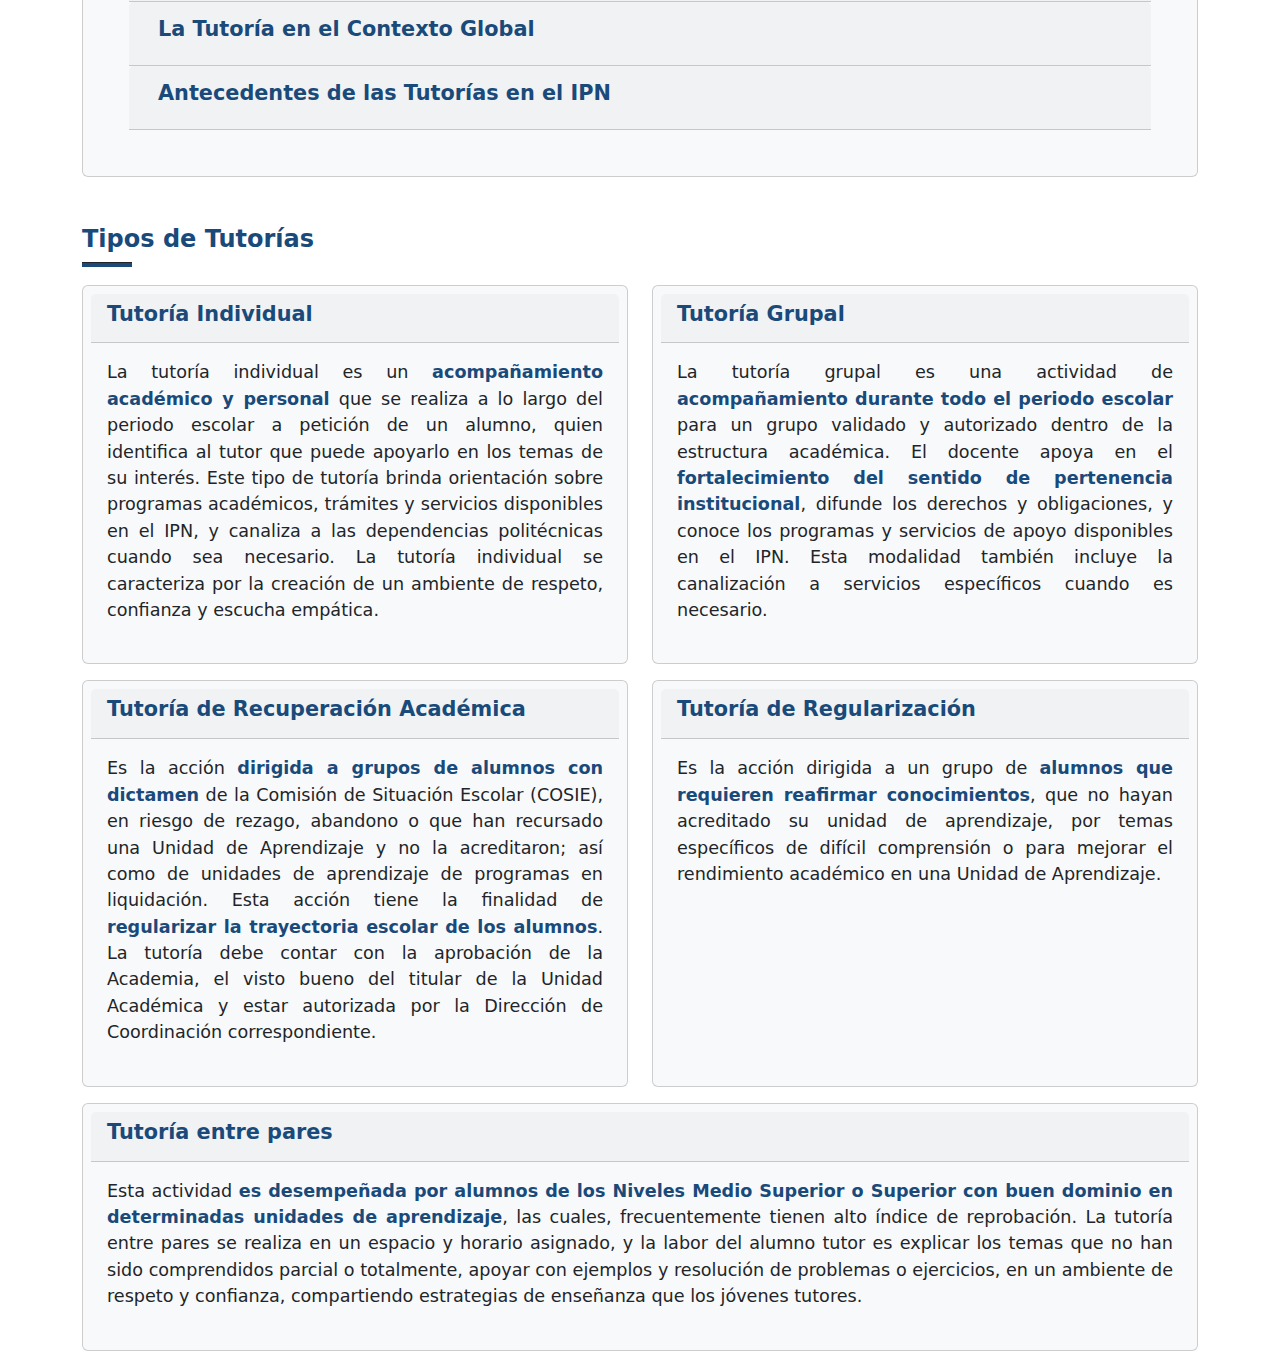
==== commit 3a14b085: "Proyecto version 1.0" ====
--- a/index.html
+++ b/index.html
@@ -39,7 +39,7 @@
                                 <a class="nav-link" href="index.html"><b>Inicio</b></a>
                             </li>
                             <li class="nav-item">
-                                <a class="nav-link" href="#"><b>Registro</b></a>
+                                <a class="nav-link" href="pantallas/registro.html"><b>Registro</b></a>
                             </li>
                             <li class="nav-item">
                                 <a class="nav-link" href="pantallas/form_admin.html"><b>Admin</b></a>
--- a/assets/css/header.css
+++ b/assets/css/header.css
@@ -18,7 +18,7 @@
 }
 
 header img{
-    width: 80px;
+    width: 50px;
     margin-right: 20px;
     margin-left: 20px;
 }
